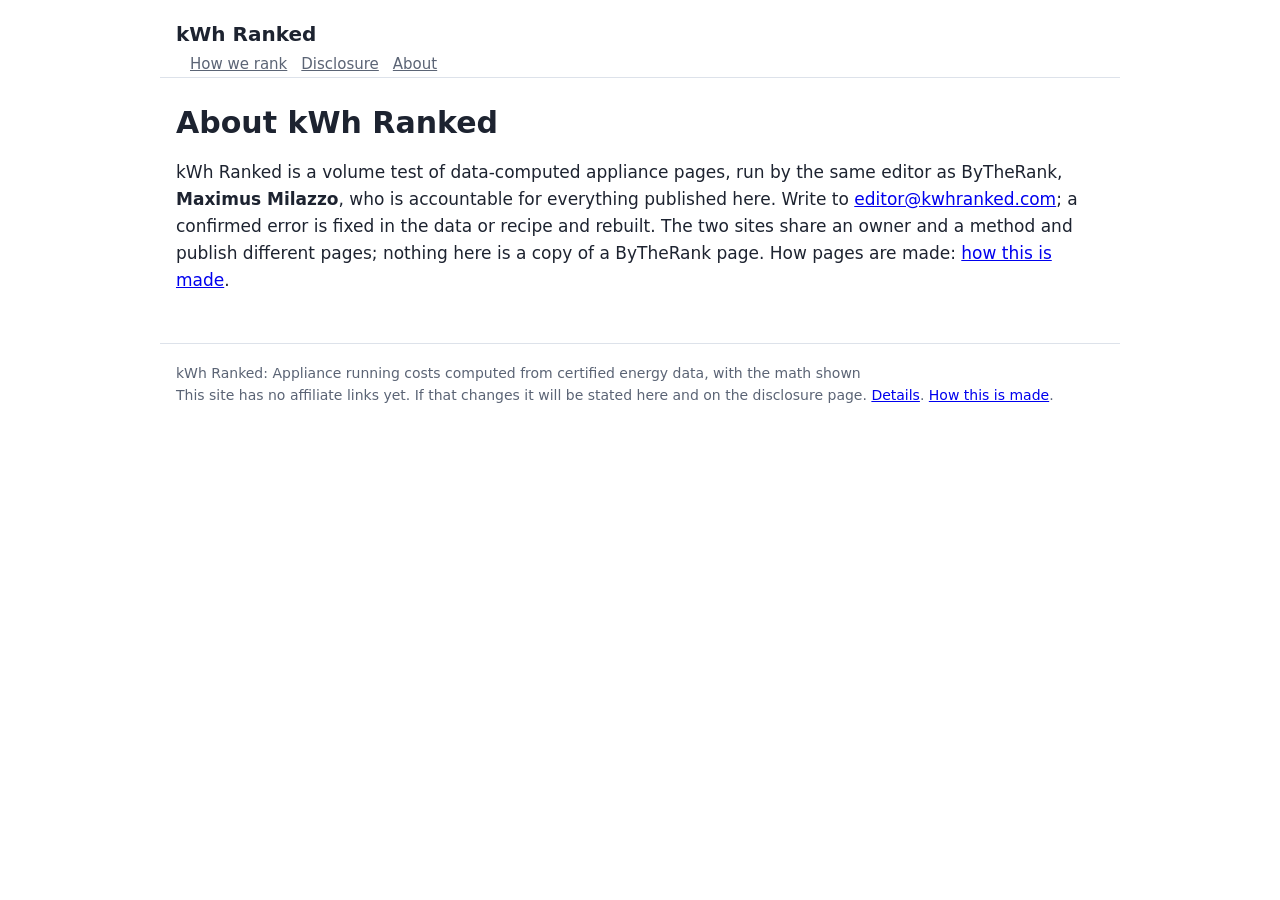
==== about/index.html @ 15b2a49b "build 0775caa" ====
<!doctype html><html lang="en"><head><meta charset="utf-8">
<meta name="viewport" content="width=device-width,initial-scale=1"><title>About kWh Ranked | kWh Ranked</title>
<meta name="description" content="Appliance running costs computed from certified energy data, with the math shown"><link rel="canonical" href="https://kwhranked.com/about/"><meta name="robots" content="noindex"><meta name="page-class" content="entity">
<link rel="stylesheet" href="/style.css"><script type="application/ld+json">{"@context":"https://schema.org","@type":"AboutPage","mainEntity":{"@type":"Organization","description":"Appliance running costs computed from certified energy data, with the math shown","email":"editor@kwhranked.com","name":"kWh Ranked","url":"https://kwhranked.com/"},"name":"About kWh Ranked","url":"https://kwhranked.com/about/"}</script></head><body>
<header><a class="brand" href="/">kWh Ranked</a><nav><a href="/how-we-rank/">How we rank</a><a href="/disclosure/">Disclosure</a><a href="/about/">About</a></nav></header>
<main><h1>About kWh Ranked</h1><p>kWh Ranked is a volume test of data-computed appliance pages, run by the same editor as ByTheRank, <strong>Maximus Milazzo</strong>, who is accountable for everything published here. Write to <a href="mailto:editor@kwhranked.com">editor@kwhranked.com</a>; a confirmed error is fixed in the data or recipe and rebuilt. The two sites share an owner and a method and publish different pages; nothing here is a copy of a ByTheRank page. How pages are made: <a href="/how-this-is-made/">how this is made</a>.</p></main>
<footer>kWh Ranked: Appliance running costs computed from certified energy data, with the math shown<br>This site has no affiliate links yet. If that changes it will be stated here and on the disclosure page.
<a href="/disclosure/">Details</a>. <a href="/how-this-is-made/">How this is made</a>.</footer></body></html>
---- style.css ----
:root{--fg:#1d2330;--mut:#5b6475;--bg:#fff;--alt:#f4f6f9;--line:#dde2ea;--acc:#1f5fbf;--win:#0d7a43}
@media (prefers-color-scheme:dark){:root{--fg:#e6e9ef;--mut:#a3abba;--bg:#14171d;--alt:#1c2028;--line:#2c323d;--acc:#7fb0ff;--win:#4fd08f}}
*{box-sizing:border-box}body{margin:0;font:17px/1.6 system-ui,-apple-system,Segoe UI,Roboto,sans-serif;color:var(--fg);background:var(--bg)}
header,main,footer{max-width:960px;margin:0 auto;padding:0 16px}header{padding-top:18px;border-bottom:1px solid var(--line)}
header a.brand{font-weight:700;font-size:20px;color:var(--fg);text-decoration:none}nav a{margin-left:14px;color:var(--mut);font-size:15px}
h1{font-size:30px;line-height:1.25;margin:26px 0 8px}h2{margin-top:36px}.meta{color:var(--mut);font-size:14px}
.note{background:var(--alt);border:1px solid var(--line);border-radius:8px;padding:10px 14px;font-size:14px;color:var(--mut)}
.wrap{overflow-x:auto}table{border-collapse:collapse;width:100%;font-size:15px}th,td{border-bottom:1px solid var(--line);padding:8px;text-align:left;vertical-align:top}
th{background:var(--alt)}td.num{text-align:right;font-variant-numeric:tabular-nums}.score{font-weight:700;color:var(--win)}
.card{border:1px solid var(--line);border-radius:10px;padding:14px 16px;margin:16px 0}.card h3{margin:0 0 4px}
.best{font-size:14px;color:var(--mut)}.pc{display:grid;grid-template-columns:1fr 1fr;gap:12px}@media (max-width:600px){.pc{grid-template-columns:1fr}}
a.buy{display:inline-block;margin-top:8px;padding:6px 12px;border-radius:6px;background:var(--acc);color:var(--bg);text-decoration:none;font-weight:600}
footer{margin-top:48px;padding:18px 16px 40px;border-top:1px solid var(--line);color:var(--mut);font-size:14px}
ul.list li{margin:6px 0}
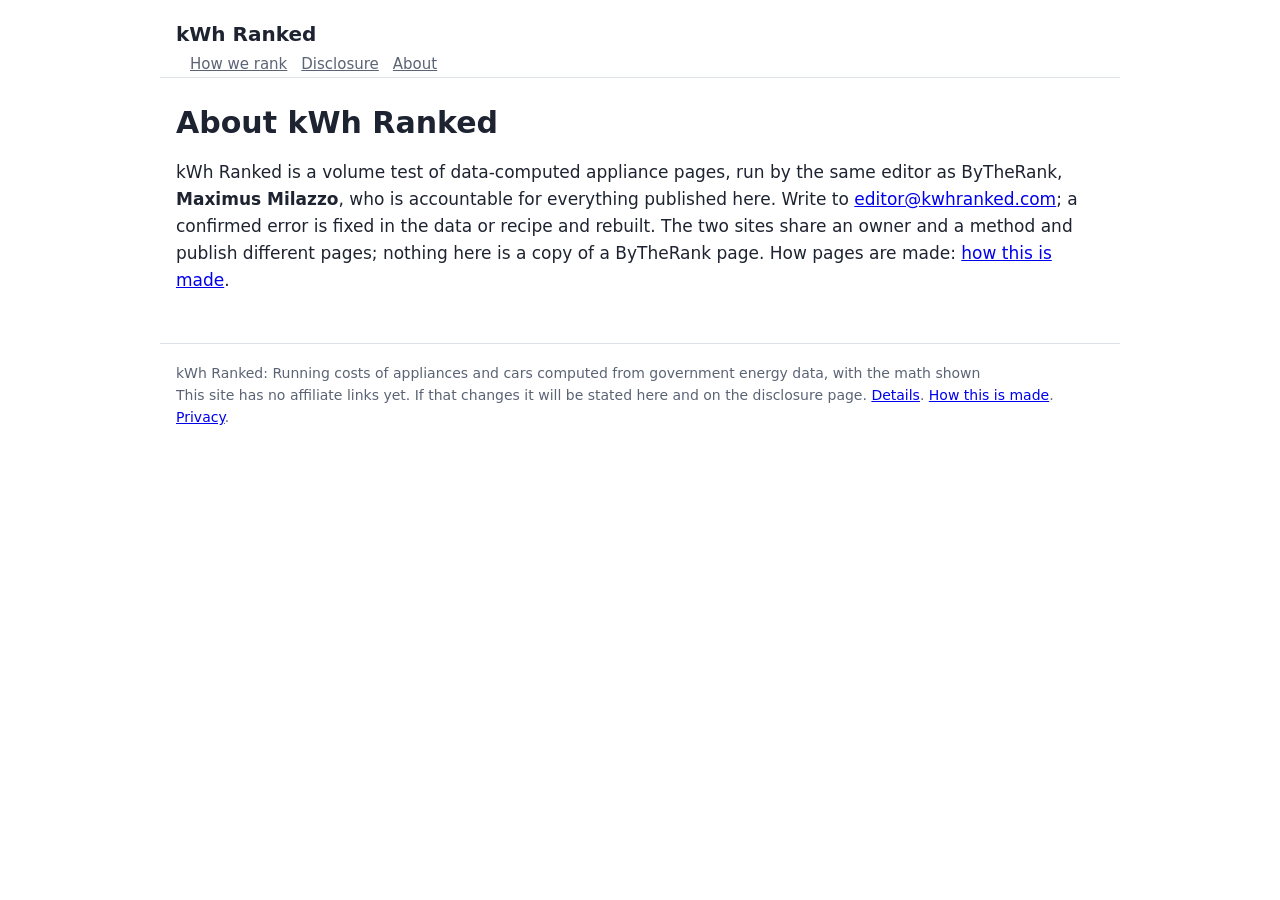
==== commit 58b03f75: "build f03062d" ====
--- a/about/index.html
+++ b/about/index.html
@@ -1,8 +1,8 @@
 <!doctype html><html lang="en"><head><meta charset="utf-8">
 <meta name="viewport" content="width=device-width,initial-scale=1"><title>About kWh Ranked | kWh Ranked</title>
-<meta name="description" content="Appliance running costs computed from certified energy data, with the math shown"><link rel="canonical" href="https://kwhranked.com/about/"><meta name="robots" content="noindex"><meta name="page-class" content="entity">
-<link rel="stylesheet" href="/style.css"><script type="application/ld+json">{"@context":"https://schema.org","@type":"AboutPage","mainEntity":{"@type":"Organization","description":"Appliance running costs computed from certified energy data, with the math shown","email":"editor@kwhranked.com","name":"kWh Ranked","url":"https://kwhranked.com/"},"name":"About kWh Ranked","url":"https://kwhranked.com/about/"}</script></head><body>
+<meta name="description" content="Running costs of appliances and cars computed from government energy data, with the math shown"><link rel="canonical" href="https://kwhranked.com/about/"><meta name="page-class" content="entity">
+<link rel="stylesheet" href="/style.css"><script type="application/ld+json">{"@context":"https://schema.org","@type":"AboutPage","mainEntity":{"@type":"Organization","description":"Running costs of appliances and cars computed from government energy data, with the math shown","email":"editor@kwhranked.com","name":"kWh Ranked","url":"https://kwhranked.com/"},"name":"About kWh Ranked","url":"https://kwhranked.com/about/"}</script><script defer src="https://static.cloudflareinsights.com/beacon.min.js" data-cf-beacon='{"token": "f975b53917be4afab527fd3e59c53103"}'></script></head><body>
 <header><a class="brand" href="/">kWh Ranked</a><nav><a href="/how-we-rank/">How we rank</a><a href="/disclosure/">Disclosure</a><a href="/about/">About</a></nav></header>
 <main><h1>About kWh Ranked</h1><p>kWh Ranked is a volume test of data-computed appliance pages, run by the same editor as ByTheRank, <strong>Maximus Milazzo</strong>, who is accountable for everything published here. Write to <a href="mailto:editor@kwhranked.com">editor@kwhranked.com</a>; a confirmed error is fixed in the data or recipe and rebuilt. The two sites share an owner and a method and publish different pages; nothing here is a copy of a ByTheRank page. How pages are made: <a href="/how-this-is-made/">how this is made</a>.</p></main>
-<footer>kWh Ranked: Appliance running costs computed from certified energy data, with the math shown<br>This site has no affiliate links yet. If that changes it will be stated here and on the disclosure page.
-<a href="/disclosure/">Details</a>. <a href="/how-this-is-made/">How this is made</a>.</footer></body></html>
+<footer>kWh Ranked: Running costs of appliances and cars computed from government energy data, with the math shown<br>This site has no affiliate links yet. If that changes it will be stated here and on the disclosure page.
+<a href="/disclosure/">Details</a>. <a href="/how-this-is-made/">How this is made</a>. <a href="/privacy/">Privacy</a>.</footer></body></html>
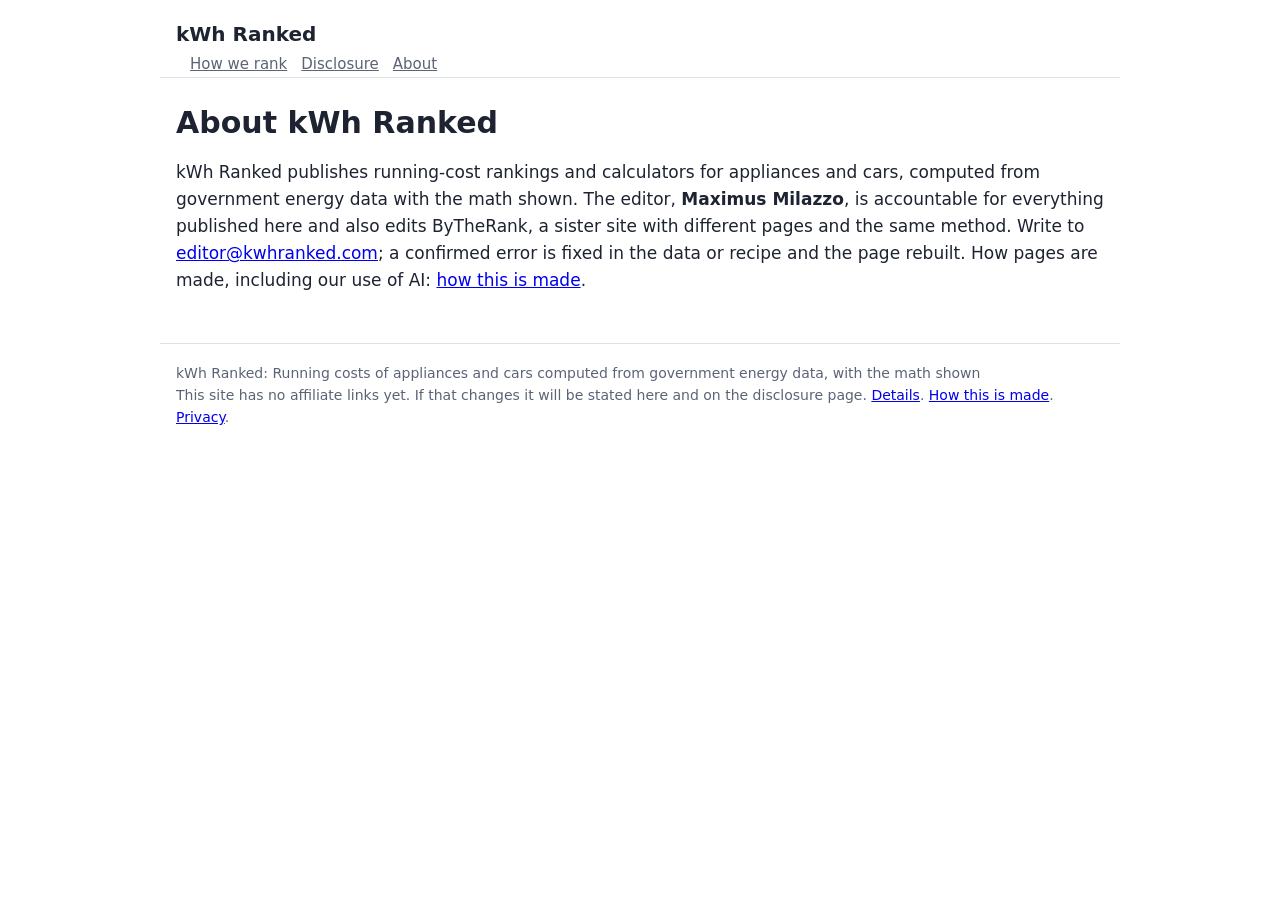
==== commit 7c2492eb: "build 105cfac" ====
--- a/about/index.html
+++ b/about/index.html
@@ -3,6 +3,6 @@
 <meta name="description" content="Running costs of appliances and cars computed from government energy data, with the math shown"><link rel="canonical" href="https://kwhranked.com/about/"><meta name="page-class" content="entity">
 <link rel="stylesheet" href="/style.css"><script type="application/ld+json">{"@context":"https://schema.org","@type":"AboutPage","mainEntity":{"@type":"Organization","description":"Running costs of appliances and cars computed from government energy data, with the math shown","email":"editor@kwhranked.com","name":"kWh Ranked","url":"https://kwhranked.com/"},"name":"About kWh Ranked","url":"https://kwhranked.com/about/"}</script><script defer src="https://static.cloudflareinsights.com/beacon.min.js" data-cf-beacon='{"token": "f975b53917be4afab527fd3e59c53103"}'></script></head><body>
 <header><a class="brand" href="/">kWh Ranked</a><nav><a href="/how-we-rank/">How we rank</a><a href="/disclosure/">Disclosure</a><a href="/about/">About</a></nav></header>
-<main><h1>About kWh Ranked</h1><p>kWh Ranked is a volume test of data-computed appliance pages, run by the same editor as ByTheRank, <strong>Maximus Milazzo</strong>, who is accountable for everything published here. Write to <a href="mailto:editor@kwhranked.com">editor@kwhranked.com</a>; a confirmed error is fixed in the data or recipe and rebuilt. The two sites share an owner and a method and publish different pages; nothing here is a copy of a ByTheRank page. How pages are made: <a href="/how-this-is-made/">how this is made</a>.</p></main>
+<main><h1>About kWh Ranked</h1><p>kWh Ranked publishes running-cost rankings and calculators for appliances and cars, computed from government energy data with the math shown. The editor, <strong>Maximus Milazzo</strong>, is accountable for everything published here and also edits ByTheRank, a sister site with different pages and the same method. Write to <a href="mailto:editor@kwhranked.com">editor@kwhranked.com</a>; a confirmed error is fixed in the data or recipe and the page rebuilt. How pages are made, including our use of AI: <a href="/how-this-is-made/">how this is made</a>.</p></main>
 <footer>kWh Ranked: Running costs of appliances and cars computed from government energy data, with the math shown<br>This site has no affiliate links yet. If that changes it will be stated here and on the disclosure page.
 <a href="/disclosure/">Details</a>. <a href="/how-this-is-made/">How this is made</a>. <a href="/privacy/">Privacy</a>.</footer></body></html>
